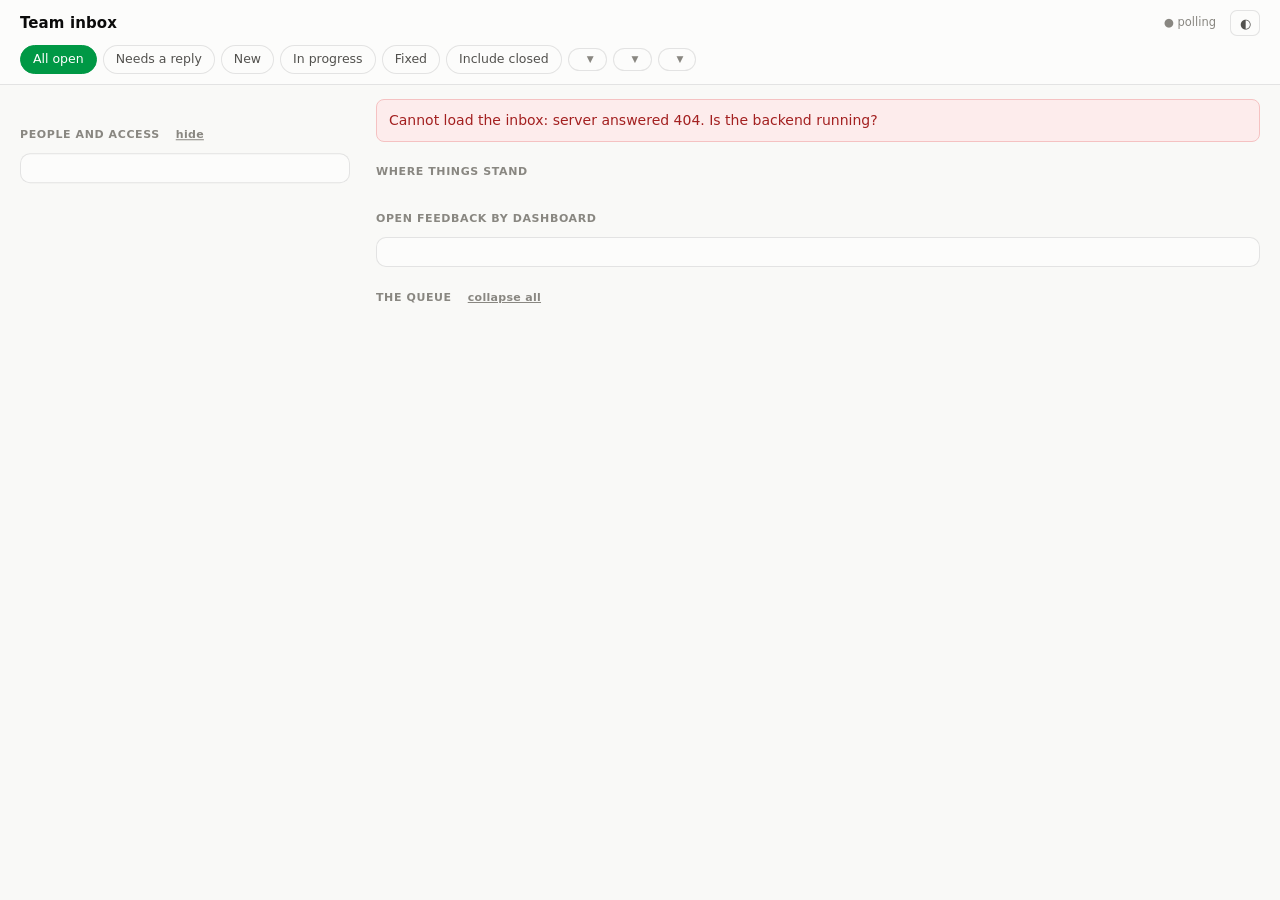
==== backend/QlikCollaboration.Api/wwwroot/admin/index.html @ 84ba2938 "Serve the admin panel at /admin; the root is the API Port 5000 was serving a UI at its root, so anyt" ====
<!doctype html>
<html lang="en">
<head>
<meta charset="utf-8"/>
<meta name="viewport" content="width=device-width, initial-scale=1"/>
<title>Qlik Collaboration — team inbox</title>
<style>
  /* ----------------------------------------------------------------------
     Tokens. Surfaces, ink and gridlines from the validated reference
     palette; Qlik green stays as the brand accent so this panel and the
     extension read as one product.

     Status colours are the reserved status palette, and are the same in
     both modes by design. The mapping avoids putting `serious` next to
     `warning`: those two measure normal-vision dE 13.6, under the 15 floor,
     which no amount of labelling excuses. `new` therefore takes the
     categorical blue instead, and the four segment colours that do end up
     side by side clear both separation gates in both modes (CVD dE 10.7,
     normal-vision 20.2).
     ------------------------------------------------------------------- */
  :root {
    color-scheme: light;
    --page: #f9f9f7;
    --card: #fcfcfb;
    --ink: #0b0b0b;
    --ink-2: #52514e;
    --muted: #898781;
    --grid: #e1e0d9;
    --hair: rgba(11, 11, 11, .10);
    --brand: #009845;
    --brand-ink: #007d39;

    --s-new: #2a78d6;
    --s-progress: #fab219;
    --s-fixed: #0ca30c;
    --s-closed: #898781;
    --s-critical: #d03b3b;
  }
  @media (prefers-color-scheme: dark) {
    :root:not([data-theme="light"]) {
      color-scheme: dark;
      --page: #0d0d0d;
      --card: #1a1a19;
      --ink: #ffffff;
      --ink-2: #c3c2b7;
      --muted: #898781;
      --grid: #2c2c2a;
      --hair: rgba(255, 255, 255, .10);
      --brand: #12b055;
      --brand-ink: #35c46f;
      --s-new: #3987e5;
    }
  }
  :root[data-theme="dark"] {
    color-scheme: dark;
    --page: #0d0d0d;
    --card: #1a1a19;
    --ink: #ffffff;
    --ink-2: #c3c2b7;
    --muted: #898781;
    --grid: #2c2c2a;
    --hair: rgba(255, 255, 255, .10);
    --brand: #12b055;
    --brand-ink: #35c46f;
    --s-new: #3987e5;
  }

  * { box-sizing: border-box; }
  body {
    margin: 0;
    background: var(--page);
    color: var(--ink);
    font: 14px/1.5 system-ui, -apple-system, "Segoe UI", sans-serif;
  }
  /* Two columns: the queue is the work, so it takes the room, and the roles screen
     lives beside it instead of pushing it down the page. On a wide monitor the old
     centred 1160px column left most of the screen empty. */
  .wrap {
    max-width: 1720px; margin: 0 auto; padding: 0 20px 64px;
    display: grid; grid-template-columns: 330px minmax(0, 1fr);
    gap: 0 26px; align-items: start;
  }
  .side { position: sticky; top: 104px; }      /* clears the two-row header */
  .main { min-width: 0; }                       /* lets the queue shrink, not overflow */

  /* Hidden: the queue takes the whole width and the way back is in the header. */
  .wrap.no-side { grid-template-columns: minmax(0, 1fr); }
  .wrap.no-side .side { display: none; }

  /* Narrow screens have no room for a second column; stack and stop sticking. */
  @media (max-width: 1150px) {
    .wrap { grid-template-columns: minmax(0, 1fr); }
    .side { position: static; }
  }

  /* ---------- header ---------- */
  header {
    position: sticky; top: 0; z-index: 20;
    background: var(--card);
    border-bottom: 1px solid var(--hair);
  }
  /* Two rows on purpose. One row could not hold the title, six pills, three
     dropdowns and the status without wrapping, and a wrapped flex row puts the
     connection state on a line of its own looking orphaned. */
  /* Same width as .wrap below, or the title sits inset from the content it heads
     and the two look like separate pages on a wide monitor. */
  .head-in {
    max-width: 1720px; margin: 0 auto; padding: 10px 20px 0;
    display: flex; align-items: center; gap: 14px;
  }
  .head-filters { padding: 9px 20px 10px; }
  h1 { margin: 0; font-size: 15px; font-weight: 600; letter-spacing: .1px; }
  h1 b { color: var(--muted); font-weight: 400; }
  .spacer { flex: 1; }

  .conn { font-size: 11.5px; color: var(--muted); white-space: nowrap; }
  .conn::before { content: "● "; color: var(--muted); }
  .conn.live::before { color: var(--s-fixed); }
  .conn.down::before { color: var(--s-critical); }

  .icon-btn {
    border: 1px solid var(--hair); background: var(--card); color: var(--ink-2);
    border-radius: 7px; width: 30px; height: 26px; cursor: pointer;
    font-size: 13px; line-height: 1;
  }
  .icon-btn:hover { border-color: var(--brand); color: var(--brand-ink); }
  /* .icon-btn is a fixed 30px box built for a single glyph. This one carries a word,
     which overflowed it and ran into the connection status beside it. */
  .text-btn {
    width: auto; padding: 0 11px; font-size: 12px; white-space: nowrap;
    border-radius: 20px; flex: none;
  }

  /* ---------- filters: one row, above everything they affect ---------- */
  .filters { display: flex; gap: 6px; flex-wrap: wrap; align-items: center; }
  .filters button {
    border: 1px solid var(--hair); background: var(--card); color: var(--ink-2);
    border-radius: 20px; padding: 4px 12px; font: inherit; font-size: 12.5px;
    cursor: pointer;
  }
  .filters button:hover { border-color: var(--brand); }
  .filters button.on { background: var(--brand); border-color: var(--brand); color: #fff; }
  /* ---------- searchable dropdown ----------
     A native <select> is fine for five options and unusable for a hundred: no
     typing, no filtering, just a long scroll. This is a button plus a popover
     with a search box, which is the same interaction people already know from
     every other picker. */
  .combo { position: relative; }
  .combo-btn {
    display: flex; align-items: center; gap: 6px; max-width: 230px;
    border: 1px solid var(--hair); background: var(--card); color: var(--ink-2);
    border-radius: 20px; padding: 4px 10px; font: inherit; font-size: 12.5px;
    cursor: pointer;
  }
  .combo-btn:hover { border-color: var(--brand); }
  .combo-label { overflow: hidden; text-overflow: ellipsis; white-space: nowrap; }
  .combo-caret { color: var(--muted); font-size: 9px; flex: none; }
  /* An active filter has to look active, or a narrowed list reads as
     "the comments are gone". */
  .combo.on .combo-btn { border-color: var(--brand); color: var(--brand-ink); font-weight: 600; }

  .combo-pop {
    position: absolute; z-index: 40; top: calc(100% + 5px); left: 0; width: 268px;
    background: var(--card); border: 1px solid var(--hair); border-radius: 10px;
    box-shadow: 0 10px 28px rgba(0, 0, 0, .18); padding: 7px;
  }
  .combo-pop[hidden] { display: none; }
  .combo-search {
    width: 100%; border: 1px solid var(--hair); border-radius: 7px;
    background: var(--page); color: var(--ink);
    padding: 5px 9px; font: inherit; font-size: 12.5px; margin-bottom: 5px;
  }
  .combo-search:focus { outline: none; border-color: var(--brand); }
  .combo-list { max-height: 260px; overflow-y: auto; }
  .combo-opt {
    padding: 5px 9px; border-radius: 6px; font-size: 12.5px; color: var(--ink-2);
    cursor: pointer; overflow: hidden; text-overflow: ellipsis; white-space: nowrap;
  }
  .combo-opt:hover, .combo-opt.active { background: var(--page); color: var(--ink); }
  .combo-opt.sel { color: var(--brand-ink); font-weight: 600; }
  .combo-opt b { background: rgba(0, 152, 69, .18); font-weight: 700; border-radius: 2px; }
  .combo-note { padding: 6px 9px; font-size: 11.5px; color: var(--muted); }
  #fClear {
    border: 0; background: none; color: var(--muted); padding: 2px 4px;
    font: inherit; font-size: 12px; cursor: pointer; text-decoration: underline;
  }
  #fClear:hover { color: var(--s-critical); }

  /* ---------- overview ---------- */
  .section-label {
    font-size: 11px; font-weight: 700; letter-spacing: .6px; text-transform: uppercase;
    color: var(--muted); margin: 22px 0 9px;
  }
  .kpis { display: grid; grid-template-columns: 1.5fr 1fr 1fr 1fr; gap: 10px; }
  @media (max-width: 780px) { .kpis { grid-template-columns: 1fr 1fr; } }

  .tile {
    background: var(--card); border: 1px solid var(--hair); border-radius: 10px;
    padding: 12px 14px; text-align: left; font: inherit; color: inherit;
    cursor: pointer; position: relative; overflow: hidden;
  }
  .tile:hover { border-color: var(--brand); }
  .tile.on { border-color: var(--brand); box-shadow: inset 0 0 0 1px var(--brand); }
  /* the state each tile stands for, as a bar down its left edge */
  .tile::before {
    content: ""; position: absolute; left: 0; top: 0; bottom: 0; width: 3px;
    background: var(--tile-accent, transparent);
  }
  .tile-label { font-size: 12px; color: var(--ink-2); }
  /* Proportional figures: tabular-nums makes a big standalone number look loose. */
  .tile-value { font-size: 26px; font-weight: 600; line-height: 1.15; margin-top: 2px; }
  .tile-sub { font-size: 11.5px; color: var(--muted); margin-top: 1px; }

  /* the one hero figure on the page */
  .tile.hero .tile-value { font-size: 48px; font-weight: 600; letter-spacing: -1px; }
  .tile.hero .tile-sub { font-size: 12px; }

  /* ---------- breakdown ---------- */
  .panel {
    background: var(--card); border: 1px solid var(--hair); border-radius: 10px;
    padding: 14px 16px;
  }
  .legend { display: flex; gap: 14px; flex-wrap: wrap; margin-bottom: 12px; }
  .legend span { display: inline-flex; align-items: center; gap: 6px; font-size: 12px; color: var(--ink-2); }
  .legend i { width: 10px; height: 10px; border-radius: 2px; display: inline-block; }

  /* max-content lets short dashboard names hug their bars instead of leaving a
     column of dead space; the cap stops a long .qvf path from squeezing the plot. */
  .bars { display: grid; grid-template-columns: minmax(0, max-content) 1fr auto; gap: 7px 12px; align-items: center; }
  .bar-name {
    font-size: 12.5px; max-width: 230px;
    overflow: hidden; text-overflow: ellipsis; white-space: nowrap;
  }
  .bar-name em { color: var(--muted); font-style: normal; }
  .bars-note { margin-top: 9px; font-size: 12px; color: var(--muted); }

  /* ---------- people & roles ----------
     A row per person rather than a five-column table: the sidebar is 330px and a
     table with Threads / Replies / Last wrote columns simply does not fit in it. */
  .person {
    display: flex; align-items: center; gap: 8px;
    padding: 7px 0; border-top: 1px solid var(--hair);
  }
  .person:first-of-type { border-top: 0; }
  .person-main { flex: 1; min-width: 0; }
  .person-name {
    font-weight: 600; font-size: 12.5px;
    overflow: hidden; text-overflow: ellipsis; white-space: nowrap;
  }
  .person-sub { font-size: 11px; color: var(--muted); }
  .role-pick {
    flex: none;
    border: 1px solid var(--hair); background: var(--card); color: var(--ink-2);
    border-radius: 20px; padding: 3px 6px; font: inherit; font-size: 11.5px; cursor: pointer;
  }
  .role-pick:disabled { cursor: default; opacity: .6; }
  .role-admin { border-color: var(--s-critical); color: var(--s-critical); font-weight: 600; }
  .role-team  { border-color: var(--brand); color: var(--brand-ink); font-weight: 600; }
  .who-am-i { margin-bottom: 10px; font-size: 12px; color: var(--muted); }
  .who-am-i input {
    display: block; width: 100%; margin-top: 4px;
    border: 1px solid var(--hair); background: var(--card); color: var(--ink);
    border-radius: 7px; padding: 5px 9px; font: inherit; font-size: 12.5px;
  }
  .who-am-i input:focus { outline: none; border-color: var(--brand); }
  .who-am-i b { color: var(--ink-2); }
  .note {
    margin-top: 10px; font-size: 11.5px; color: var(--muted);
    border-top: 1px solid var(--hair); padding-top: 9px;
  }
  /* Track carries no fill of its own; the surface between segments is the 2px gap. */
  .bar-track { height: 14px; display: flex; gap: 2px; }
  .bar-seg { min-width: 3px; }
  .bar-seg:last-child { border-radius: 0 4px 4px 0; }   /* rounded data-end, square baseline */
  .bar-total { font-size: 12px; color: var(--ink-2); font-variant-numeric: tabular-nums; }

  #tip {
    position: fixed; z-index: 60; pointer-events: none; display: none;
    background: var(--ink); color: var(--page);
    border-radius: 6px; padding: 5px 8px; font-size: 11.5px; white-space: nowrap;
    box-shadow: 0 4px 14px rgba(0,0,0,.25);
  }

  /* ---------- thread list ---------- */
  .group-head {
    display: flex; align-items: center; gap: 8px; flex-wrap: wrap;
    margin: 20px 0 8px; font-size: 13px; font-weight: 600;
    cursor: pointer; user-select: none;
  }
  .group-head .sheet { color: var(--muted); font-weight: 400; }
  .grp-caret {
    flex: none; width: 15px; color: var(--muted); font-size: 10px;
    transition: transform .12s;
  }
  .group-head.collapsed .grp-caret { transform: rotate(-90deg); }
  /* what is hidden, so a collapsed group is never mistaken for an empty one */
  .grp-count {
    font-weight: 400; font-size: 11.5px; color: var(--muted);
    border: 1px solid var(--hair); border-radius: 20px; padding: 0 7px;
  }
  .group-head.collapsed .grp-count { color: var(--ink-2); border-color: var(--muted); }
  .queue-head { display: flex; align-items: center; gap: 10px; }
  .queue-head button {
    border: 0; background: none; color: var(--muted); font: inherit; font-size: 11px;
    letter-spacing: .3px; cursor: pointer; text-transform: none; text-decoration: underline;
  }
  .queue-head button:hover { color: var(--brand-ink); }
  .group-head a { color: var(--brand-ink); text-decoration: none; font-weight: 400; font-size: 12px; }
  .group-head a:hover { text-decoration: underline; }

  .item {
    background: var(--card); border: 1px solid var(--hair);
    border-left: 3px solid transparent; border-radius: 8px;
    padding: 10px 13px; margin-bottom: 8px;
  }
  .item.unanswered { border-left-color: var(--s-critical); }

  .meta { display: flex; align-items: center; gap: 8px; flex-wrap: wrap; margin-bottom: 3px; }
  .who { font-weight: 600; font-size: 13px; }
  .when { color: var(--muted); font-size: 12px; }
  .body { white-space: pre-wrap; word-break: break-word; margin-bottom: 7px; }

  .chip {
    border: 0; border-radius: 20px; padding: 2px 9px; font: inherit;
    font-size: 10.5px; font-weight: 700; letter-spacing: .4px; text-transform: uppercase;
    cursor: pointer; color: #fff;
  }
  .chip.s-new      { background: var(--s-new); }
  .chip.s-progress { background: var(--s-progress); color: #3a2a00; }
  .chip.s-fixed    { background: var(--s-fixed); }
  .chip.s-closed   { background: var(--s-closed); }
  .chip:hover { filter: brightness(.94); }

  .tag { font-size: 11.5px; color: var(--muted); }
  /* the signal the queue exists for — never colour alone, always the words too */
  .tag.waiting { color: var(--s-critical); font-weight: 600; }

  .actions { display: flex; gap: 12px; align-items: center; }
  .actions a, .actions button.link {
    color: var(--muted); font-size: 12px; text-decoration: none; background: none;
    border: 0; padding: 0; cursor: pointer; font: inherit; font-size: 12px;
  }
  .actions a:hover, .actions button.link:hover { color: var(--ink); text-decoration: underline; }
  .actions .open { color: var(--brand-ink); font-weight: 500; }
  .actions .danger:hover { color: var(--s-critical); }
  /* armed: the next click really deletes */
  .actions .danger.armed { color: var(--s-critical); font-weight: 700; }

  .replies { margin: 8px 0 0; padding-left: 12px; border-left: 2px solid var(--grid); }
  .reply { padding: 4px 0; font-size: 13px; }

  .empty { text-align: center; color: var(--muted); padding: 54px 20px; }
  .empty strong { display: block; font-size: 16px; color: var(--ink-2); margin-bottom: 6px; }
  .error {
    background: #fdecec; border: 1px solid #f5c2c2; color: #a32020;
    border-radius: 8px; padding: 10px 12px; margin: 14px 0;
  }
  @media (prefers-color-scheme: dark) {
    :root:not([data-theme="light"]) .error { background: #2a1414; border-color: #5b2626; color: #f0a9a9; }
  }
</style>
</head>
<body>

<header>
  <div class="head-in">
    <h1>Team inbox <b id="count"></b></h1>
    <div class="spacer"></div>
    <button class="icon-btn text-btn" id="showSide" title="Show people and access" style="display:none">People</button>
    <div class="conn" id="conn">connecting…</div>
    <button class="icon-btn" id="theme" title="Light / dark">◐</button>
  </div>
  <div class="head-in head-filters">
    <div class="filters" id="filters">
      <button data-f="all" class="on">All open</button>
      <button data-f="unanswered">Needs a reply</button>
      <button data-f="new">New</button>
      <button data-f="in_progress">In progress</button>
      <button data-f="fixed">Fixed</button>
      <button data-f="closed">Include closed</button>
      <div class="combo" id="cUser"></div>
      <div class="combo" id="cApp"></div>
      <div class="combo" id="cSheet"></div>
      <button id="fClear" style="display:none">clear</button>
    </div>
  </div>
</header>

<div class="wrap" id="wrap">
  <aside class="side" id="side">
    <div class="section-label queue-head">
      <span>People and access</span>
      <button id="collapseSide" type="button">hide</button>
    </div>
    <div class="panel" id="people"></div>
  </aside>

  <main class="main">
    <div id="err" class="error" style="display:none"></div>

    <div class="section-label">Where things stand</div>
    <div class="kpis" id="kpis"></div>

    <div class="section-label">Open feedback by dashboard</div>
    <div class="panel" id="breakdown"></div>

    <div class="section-label queue-head">
      <span>The queue</span>
      <button id="collapseAll" type="button">collapse all</button>
    </div>
    <div id="list"></div>
  </main>
</div>

<div id="tip"></div>

<script src="/signalr.min.js"></script>
<script>
(function () {
  "use strict";

  var STATUS = [
    { key: "new",         label: "New",         cls: "s-new",      color: "--s-new" },
    { key: "in_progress", label: "In progress", cls: "s-progress", color: "--s-progress" },
    { key: "fixed",       label: "Fixed",       cls: "s-fixed",    color: "--s-fixed" },
    { key: "closed",      label: "Closed",      cls: "s-closed",   color: "--s-closed" }
  ];
  var STATUS_BY = {};
  STATUS.forEach(function (s) { STATUS_BY[s.key] = s; });
  var ORDER = STATUS.map(function (s) { return s.key; });

  var qlikBaseUrl = "";
  var filter = "all";
  var fUser = "", fApp = "", fSheet = "";
  var items = [];
  var expanded = {};
  var lastPayload = "";

  var $ = function (id) { return document.getElementById(id); };
  var $list = $("list"), $count = $("count"), $conn = $("conn"), $err = $("err");
  var $kpis = $("kpis"), $breakdown = $("breakdown"), $tip = $("tip");
  var $fClear = $("fClear");
  // group key -> true when its threads are folded away; remembered per person
  var collapsed = {};
  try { collapsed = JSON.parse(localStorage.getItem("qlikCollab.collapsed") || "{}") || {}; }
  catch (e) { collapsed = {}; }
  function saveCollapsed() {
    try { localStorage.setItem("qlikCollab.collapsed", JSON.stringify(collapsed)); }
    catch (e) { /* private mode - it just will not be remembered */ }
  }

  function esc(s) {
    return String(s === null || s === undefined ? "" : s)
      .replace(/&/g, "&amp;").replace(/</g, "&lt;").replace(/>/g, "&gt;")
      .replace(/"/g, "&quot;").replace(/'/g, "&#39;");
  }
  function cssVar(name) {
    return getComputedStyle(document.documentElement).getPropertyValue(name).trim();
  }

  // ---- time ---------------------------------------------------------------
  // Guarded at both ends: a row stamped by the backend can sit ahead of this
  // machine's clock (different timezone, or a clock set back), and unguarded
  // "days ago" arithmetic prints things like "-12 days ago".
  function startOfDay(d) { var x = new Date(d); x.setHours(0, 0, 0, 0); return x; }
  function daysSince(iso) {
    return Math.round((startOfDay(new Date()) - startOfDay(new Date(iso))) / 86400000);
  }
  function fmtTime(iso) {
    var d = new Date(iso);
    var hm = ("0" + d.getHours()).slice(-2) + ":" + ("0" + d.getMinutes()).slice(-2);
    var days = daysSince(iso);
    if (days === 0) return "today " + hm;
    if (days === 1) return "yesterday " + hm;
    if (days > 1 && days < 7) return days + " days ago";
    return d.toLocaleDateString() + " " + hm;
  }
  function waitedLabel(iso) {
    var days = daysSince(iso);
    if (days <= 0) return "waiting";                 // today, or clock skew
    return "waiting " + days + (days === 1 ? " day" : " days");
  }

  function qlikUrl(it) {
    if (!qlikBaseUrl) return null;
    return qlikBaseUrl + "/sense/app/" + encodeURIComponent(it.appId) +
           "/sheet/" + encodeURIComponent(it.sheetId) + "/state/analysis";
  }
  function appLabel(it) { return it.appName || it.appId; }
  function sheetLabel(it) { return it.sheetName || it.sheetId; }
  function sheetKey(it) { return it.appId + "|" + it.sheetId; }
  function isWaiting(it) { return it.replyCount === 0 && it.status !== "closed"; }

  function showError(msg) { $err.textContent = msg; $err.style.display = ""; }
  function clearError() { $err.style.display = "none"; }

  // ---- filtering ----------------------------------------------------------
  // The dropdowns scope the whole view. The status pills then drill into that
  // scope, which is why the tiles and the chart are computed before the pill is
  // applied: they are the thing the pill is a drill-down of.
  function inScope(it) {
    if (fUser && it.author !== fUser) return false;
    if (fApp && it.appId !== fApp) return false;
    if (fSheet && sheetKey(it) !== fSheet) return false;
    return true;
  }
  function matchesStatus(it) {
    if (filter === "all") return it.status !== "closed";
    if (filter === "closed") return true;
    if (filter === "unanswered") return isWaiting(it);
    return it.status === filter;
  }

  // ---- dropdowns ----------------------------------------------------------
  function distinct(list, keyOf, nameOf, fallbackOf) {
    var byKey = {}, out = [];
    list.forEach(function (it) {
      var k = keyOf(it);
      if (!k) return;
      var name = nameOf(it);
      if (!byKey[k]) { byKey[k] = { value: k, label: name || fallbackOf(it), named: !!name }; out.push(byKey[k]); }
      else if (!byKey[k].named && name) { byKey[k].label = name; byKey[k].named = true; }
    });
    return out.sort(function (a, b) { return a.label.localeCompare(b.label); });
  }
  // A native <select> is fine for five options and unusable for a hundred: no
  // typing, no filtering, just a long scroll. Same contract as the select it
  // replaces — setOptions returns the value that survived, so a choice whose data
  // has gone falls back to "all" instead of filtering against something absent.
  var openCombo = null;
  var MAX_ROWS = 300;               // a hundred is fine; ten thousand must not render

  function Combo(id, allLabel, onPick) {
    var root = $(id);
    root.innerHTML =
      '<button class="combo-btn" type="button" aria-haspopup="listbox" aria-expanded="false">' +
        '<span class="combo-label"></span><span class="combo-caret">▼</span></button>' +
      '<div class="combo-pop" hidden>' +
        '<input class="combo-search" type="text" placeholder="Search…" autocomplete="off" spellcheck="false"/>' +
        '<div class="combo-list" role="listbox"></div></div>';

    var btn = root.querySelector(".combo-btn"),
        lab = root.querySelector(".combo-label"),
        pop = root.querySelector(".combo-pop"),
        search = root.querySelector(".combo-search"),
        list = root.querySelector(".combo-list");
    var options = [], value = "", shown = [], active = -1;

    function allText() { return allLabel + " (" + options.length + ")"; }
    function paint() {
      var hit = null;
      options.forEach(function (o) { if (o.value === value) hit = o; });
      lab.textContent = hit ? hit.label : allText();
      btn.title = lab.textContent;
      root.classList.toggle("on", !!value);
    }
    function mark(label, q) {
      var i = q ? label.toLowerCase().indexOf(q) : -1;
      if (i === -1) return esc(label);
      return esc(label.slice(0, i)) + "<b>" + esc(label.slice(i, i + q.length)) + "</b>" +
             esc(label.slice(i + q.length));
    }
    function renderList() {
      var q = search.value.trim().toLowerCase();
      shown = q ? options.filter(function (o) { return o.label.toLowerCase().indexOf(q) !== -1; }) : options;
      var html = '<div class="combo-opt' + (value ? "" : " sel") + '" data-v="" role="option">' +
                 esc(allText()) + "</div>";
      html += shown.slice(0, MAX_ROWS).map(function (o, i) {
        return '<div class="combo-opt' + (o.value === value ? " sel" : "") +
               (i === active ? " active" : "") + '" data-v="' + esc(o.value) +
               '" role="option" title="' + esc(o.label) + '">' + mark(o.label, q) + "</div>";
      }).join("");
      if (!shown.length) html += '<div class="combo-note">Nothing matches “' + esc(search.value.trim()) + "”</div>";
      else if (shown.length > MAX_ROWS)
        html += '<div class="combo-note">' + (shown.length - MAX_ROWS) + " more — keep typing to narrow</div>";
      list.innerHTML = html;
      var act = list.querySelector(".combo-opt.active");
      if (act) act.scrollIntoView({ block: "nearest" });
    }
    function open() {
      if (openCombo) openCombo();          // only one popover at a time
      openCombo = close;
      pop.hidden = false;
      btn.setAttribute("aria-expanded", "true");
      search.value = ""; active = -1;
      renderList();
      search.focus();
    }
    function close() {
      pop.hidden = true;
      btn.setAttribute("aria-expanded", "false");
      if (openCombo === close) openCombo = null;
    }
    function pick(v) { value = v; paint(); close(); onPick(); }

    btn.addEventListener("click", function (e) {
      e.stopPropagation();
      if (pop.hidden) open(); else close();
    });
    root.addEventListener("click", function (e) { e.stopPropagation(); });
    search.addEventListener("input", function () { active = -1; renderList(); });
    search.addEventListener("keydown", function (e) {
      var n = Math.min(shown.length, MAX_ROWS);
      if (e.key === "ArrowDown" || e.key === "ArrowUp") {
        e.preventDefault();
        if (!n) return;
        active = e.key === "ArrowDown" ? (active + 1) % n : (active <= 0 ? n - 1 : active - 1);
        renderList();
      } else if (e.key === "Enter") {
        e.preventDefault();
        if (active >= 0 && shown[active]) pick(shown[active].value);
        else if (n === 1) pick(shown[0].value);        // one match left: just take it
      } else if (e.key === "Escape") {
        e.preventDefault(); close(); btn.focus();
      }
    });
    list.addEventListener("click", function (e) {
      var opt = e.target.closest(".combo-opt");
      if (opt) pick(opt.getAttribute("data-v"));
    });

    return {
      setOptions: function (opts, current) {
        options = opts;
        value = (current && opts.some(function (o) { return o.value === current; })) ? current : "";
        paint();
        if (!pop.hidden) renderList();
        return value;
      },
      get value() { return value; },
      clear: function () { value = ""; paint(); }
    };
  }
  document.addEventListener("click", function () { if (openCombo) openCombo(); });

  function syncFilters() {
    fUser = cUser.setOptions(
      distinct(items, function (i) { return i.author; },
                      function (i) { return i.author; },
                      function (i) { return i.author; }), fUser);
    fApp = cApp.setOptions(
      distinct(items, function (i) { return i.appId; },
                      function (i) { return i.appName; },
                      function (i) { return i.appId; }), fApp);
    var forSheets = fApp ? items.filter(function (i) { return i.appId === fApp; }) : items;
    fSheet = cSheet.setOptions(
      distinct(forSheets, sheetKey,
        function (i) { return i.sheetName ? (fApp ? i.sheetName : appLabel(i) + " › " + i.sheetName) : ""; },
        function (i) { return fApp ? i.sheetId : appLabel(i) + " › " + i.sheetId; }), fSheet);
    $fClear.style.display = (fUser || fApp || fSheet) ? "" : "none";
  }

  // ---- the numbers --------------------------------------------------------
  function renderKpis(scoped) {
    var waiting = scoped.filter(isWaiting);
    var oldest = waiting.reduce(function (acc, it) {
      var d = daysSince(it.createdAt);
      return d > acc ? d : acc;
    }, 0);
    var counts = {};
    scoped.forEach(function (it) { counts[it.status] = (counts[it.status] || 0) + 1; });

    function tile(cls, f, accent, label, value, sub) {
      return '<button class="tile' + (cls ? " " + cls : "") + (filter === f ? " on" : "") + '"' +
             ' data-f="' + f + '" style="--tile-accent:' + accent + '">' +
             '<div class="tile-label">' + esc(label) + "</div>" +
             '<div class="tile-value">' + value + "</div>" +
             '<div class="tile-sub">' + esc(sub) + "</div></button>";
    }

    // Age is the useful subline when there is an age to report. When every waiting
    // thread dates from today — or from ahead of this clock — say something the data
    // actually supports instead of asserting "all from today" off a skewed clock.
    var boards = {};
    waiting.forEach(function (it) { boards[it.appId] = true; });
    var boardCount = Object.keys(boards).length;
    var sub = waiting.length === 0
      ? "everything has an answer"
      : oldest > 0
        ? "oldest has waited " + oldest + (oldest === 1 ? " day" : " days")
        : "across " + boardCount + (boardCount === 1 ? " dashboard" : " dashboards");

    $kpis.innerHTML =
      tile("hero", "unanswered", "var(--s-critical)", "Needs a reply", waiting.length, sub) +
      tile("", "new", "var(--s-new)", "New", counts["new"] || 0, "not picked up yet") +
      tile("", "in_progress", "var(--s-progress)", "In progress", counts.in_progress || 0, "being worked on") +
      tile("", "fixed", "var(--s-fixed)", "Fixed", counts.fixed || 0, "awaiting close");
  }

  // Horizontal stacked bars: length compares dashboards, composition shows the
  // mix. Segments are separated by a 2px gap in the surface colour rather than a
  // stroke, and only the data-end is rounded.
  function renderBreakdown(scoped) {
    if (!scoped.length) {
      $breakdown.innerHTML = '<div class="tag">Nothing in scope to summarise.</div>';
      return;
    }
    var groups = {}, order = [];
    scoped.forEach(function (it) {
      var k = it.appId;
      if (!groups[k]) { groups[k] = { label: appLabel(it), named: !!it.appName, total: 0, by: {}, sheets: {} }; order.push(k); }
      var g = groups[k];
      if (!g.named && it.appName) { g.label = it.appName; g.named = true; }
      g.total++;
      g.by[it.status] = (g.by[it.status] || 0) + 1;
      g.sheets[it.sheetId] = true;
    });

    order.sort(function (a, b) { return groups[b].total - groups[a].total; });

    // The question is "which dashboard is piling up", and past a handful of rows
    // that answer is buried in a wall of near-identical bars that also pushes the
    // queue off the screen. Show the leaders and account for the rest in a note.
    //
    // The remainder is deliberately NOT a bar. It is an aggregate of many
    // dashboards, so its length is not comparable with a single one's - drawn as a
    // bar it was both longer than the scale allowed (it overflowed the panel) and
    // an invitation to read "Other" as the busiest dashboard.
    var TOP = 8, tail = order.slice(TOP), tailTotal = 0;
    if (tail.length > 1) {
      tail.forEach(function (k) { tailTotal += groups[k].total; });
      order = order.slice(0, TOP);
    } else {
      tail = [];
    }
    var max = order.reduce(function (m, k) { return Math.max(m, groups[k].total); }, 0) || 1;

    // Only the states actually on screen. A legend entry with no segment behind it
    // reads as "there is some Closed work somewhere" when the scope holds none.
    var present = {};
    scoped.forEach(function (it) { present[it.status] = true; });
    var legend = '<div class="legend">' + STATUS.filter(function (s) { return present[s.key]; })
      .map(function (s) {
        return "<span><i style='background:var(" + s.color + ")'></i>" + esc(s.label) + "</span>";
      }).join("") + "</div>";

    var rows = order.map(function (k) {
      var g = groups[k];
      var segs = STATUS.filter(function (s) { return g.by[s.key]; }).map(function (s) {
        var n = g.by[s.key];
        return '<div class="bar-seg" style="flex:' + n + ';background:var(' + s.color + ')"' +
               ' data-tip="' + esc(g.label + " · " + s.label + ": " + n +
                                  (n === 1 ? " thread" : " threads")) + '"></div>';
      }).join("");
      var sheetCount = Object.keys(g.sheets).length;
      return '<div class="bar-name" title="' + esc(g.label) + '">' + esc(g.label) +
               " <em>· " + sheetCount + (sheetCount === 1 ? " sheet" : " sheets") + "</em></div>" +
             '<div class="bar-track" style="width:' + (g.total / max * 100).toFixed(1) + '%">' + segs + "</div>" +
             '<div class="bar-total">' + g.total + "</div>";
    }).join("");

    var note = tail.length
      ? '<div class="bars-note">and ' + tail.length + " more dashboards holding " + tailTotal +
        (tailTotal === 1 ? " thread" : " threads") + " between them</div>"
      : "";
    $breakdown.innerHTML = legend + '<div class="bars">' + rows + "</div>" + note;
  }

  // ---- the list -----------------------------------------------------------
  function one(it) {
    var url = qlikUrl(it);
    var st = STATUS_BY[it.status] || STATUS_BY["new"];
    var waiting = isWaiting(it);
    var isOpen = Object.prototype.hasOwnProperty.call(expanded, it.id);

    return '<div class="item' + (waiting ? " unanswered" : "") + '">' +
      '<div class="meta">' +
        '<span class="who">' + esc(it.author) + "</span>" +
        '<span class="when">' + esc(fmtTime(it.createdAt)) + "</span>" +
        '<button class="chip ' + st.cls + '" data-id="' + it.id + '" data-status="' + esc(it.status) +
          '" title="Click to move it along">' + esc(st.label) + "</button>" +
        (waiting
          ? '<span class="tag waiting">' + esc(waitedLabel(it.createdAt)) + "</span>"
          : '<span class="tag">' + it.replyCount + (it.replyCount === 1 ? " reply" : " replies") + "</span>") +
      "</div>" +
      '<div class="body">' + esc(it.body) + "</div>" +
      '<div class="actions">' +
        (url ? '<a class="open" href="' + esc(url) + '" target="_blank" rel="noopener">open the sheet ↗</a>' : "") +
        (it.replyCount > 0
          ? '<button class="link" data-toggle="' + it.id + '">' + (isOpen ? "hide replies" : "show replies") + "</button>"
          : "") +
        // Deleting someone else's comment is the admin's job and nobody else's, so the
        // action only exists for them. The API enforces the same rule independently.
        (myRole() === "admin"
          ? '<button class="link danger" data-del="' + it.id + '">delete</button>'
          : "") +
      "</div>" +
      (isOpen ? '<div class="replies">' + (expanded[it.id].length
        ? expanded[it.id].map(function (r) {
            return '<div class="reply"><span class="who">' + esc(r.author) + "</span> " +
                   '<span class="when">' + esc(fmtTime(r.createdAt)) + "</span><br/>" + esc(r.body) + "</div>";
          }).join("")
        : '<div class="reply when">No replies.</div>') + "</div>" : "") +
      "</div>";
  }

  function render() {
    syncFilters();
    var scoped = items.filter(inScope);
    renderKpis(scoped);
    renderBreakdown(scoped);

    var shown = scoped.filter(matchesStatus);
    $count.textContent = "(" + shown.length + ")";

    if (!shown.length) {
      var narrowed = [];
      if (fUser) narrowed.push("person");
      if (fApp) narrowed.push("app");
      if (fSheet) narrowed.push("sheet");
      $list.innerHTML = '<div class="empty"><strong>Nothing here</strong>' +
        (narrowed.length
          ? "No threads match the " + narrowed.join(" and ") + " filter" + (narrowed.length > 1 ? "s" : "") + " you have set."
          : filter === "all" ? "Every comment has been closed."
                             : "No threads match this filter.") + "</div>";
      return;
    }

    var groups = [], byKey = {};
    shown.forEach(function (it) {
      var k = sheetKey(it);
      if (!byKey[k]) { byKey[k] = { first: it, items: [] }; groups.push(byKey[k]); }
      byKey[k].items.push(it);
      if (!byKey[k].first.appName && it.appName) byKey[k].first = it;
    });

    var anyOpen = groups.some(function (g) { return !collapsed[sheetKey(g.first)]; });
    $("collapseAll").textContent = anyOpen ? "collapse all" : "expand all";

    $list.innerHTML = groups.map(function (g) {
      var it = g.first, url = qlikUrl(it), key = sheetKey(it);
      var shut = !!collapsed[key];
      // The count rides the header so a folded group never looks like an empty one.
      return '<div class="group-head' + (shut ? " collapsed" : "") + '" data-group="' + esc(key) + '">' +
               '<span class="grp-caret">▼</span>' +
               "<span>" + esc(appLabel(it)) + "</span>" +
               '<span class="sheet">› ' + esc(sheetLabel(it)) + "</span>" +
               '<span class="grp-count">' + g.items.length + "</span>" +
               (url ? '<a href="' + esc(url) + '" target="_blank" rel="noopener">open in Qlik ↗</a>' : "") +
             "</div>" +
             (shut ? "" : g.items.map(one).join(""));
    }).join("");
  }

  // ---- people & roles -----------------------------------------------------
  // There is no login here: the API trusts the name it is given, so "who am I" is
  // typed rather than proven. That makes this a permission model - it decides what
  // the interface offers - and not a security boundary. Said plainly in the panel
  // too, because a roles screen that looks like access control while being advisory
  // is worse than one that admits it.

  var ROLES = [
    { v: "admin", label: "Admin", hint: "sees everything, may delete any comment and set roles" },
    { v: "team",  label: "Team",  hint: "sees every thread and gets the notifications" },
    { v: "guest", label: "Guest", hint: "sees only the threads they started" }
  ];
  var people = [];
  var me = "";
  try { me = localStorage.getItem("qlikCollab.admin") || ""; } catch (e) { me = ""; }

  function myRole() {
    for (var i = 0; i < people.length; i++) {
      if (people[i].username.toLowerCase() === me.toLowerCase()) return people[i].role;
    }
    return "guest";
  }

  function loadPeople() {
    return fetch("/api/users")
      .then(function (r) { return r.json(); })
      .then(function (list) { people = list || []; renderPeople(); })
      .catch(function () { showError("Could not load the people list."); });
  }

  function renderPeople() {
    var $p = $("people");
    var amAdmin = myRole() === "admin";

    var rows = people.map(function (u) {
      var opts = ROLES.map(function (r) {
        return '<option value="' + r.v + '"' + (u.role === r.v ? " selected" : "") + ">" +
               esc(r.label) + "</option>";
      }).join("");
      var wrote = [];
      if (u.threads) wrote.push(u.threads + (u.threads === 1 ? " thread" : " threads"));
      if (u.replies) wrote.push(u.replies + (u.replies === 1 ? " reply" : " replies"));
      if (!wrote.length) wrote.push("has not written yet");
      if (u.lastSeen) wrote.push(fmtTime(u.lastSeen));

      return '<div class="person">' +
          '<div class="person-main">' +
            '<div class="person-name" title="' + esc(u.username) +
              (u.userDirectory ? " (" + esc(u.userDirectory) + ")" : "") + '">' +
              esc(u.username) + "</div>" +
            '<div class="person-sub">' + esc(wrote.join(" · ")) + "</div>" +
          "</div>" +
          '<select class="role-pick role-' + esc(u.role) + '" data-user="' + esc(u.username) + '"' +
            (amAdmin ? "" : " disabled") + ">" + opts + "</select>" +
        "</div>";
    }).join("");

    $p.innerHTML =
      '<div class="who-am-i">You are' +
        '<input id="whoami" value="' + esc(me) + '" placeholder="your username" autocomplete="off"/>' +
        "<div style=\"margin-top:5px\">" + (me
          ? (amAdmin ? "<b>Admin</b> — you can change roles and delete any comment."
                     : "<b>" + esc(myRole()) + "</b> — only an admin can change roles.")
          : "Type your username to act as yourself.") + "</div>" +
      "</div>" +
      (rows || '<div class="person-sub">Nobody has opened the panel yet.</div>') +
      '<div class="note">' +
        ROLES.map(function (r) { return "<b>" + esc(r.label) + "</b> — " + esc(r.hint); }).join("<br/>") +
        "<br/><br/>This decides what the interface offers. It is not a login: the API " +
        "trusts the name it is sent, so it keeps people out of each other's way rather " +
        "than keeping anyone out." +
      "</div>";
  }

  // Hiding it gives the whole width to the queue; the way back is in the header, so a
  // hidden sidebar is never a hidden feature.
  function setSide(open) {
    $("wrap").classList.toggle("no-side", !open);
    $("showSide").style.display = open ? "none" : "";
    try { localStorage.setItem("qlikCollab.side", open ? "1" : "0"); } catch (e) { /* noop */ }
    if (open) loadPeople();
  }
  $("collapseSide").addEventListener("click", function () { setSide(false); });
  $("showSide").addEventListener("click", function () { setSide(true); });
  try { setSide(localStorage.getItem("qlikCollab.side") !== "0"); }
  catch (e) { setSide(true); }

  $("people").addEventListener("change", function (e) {
    var sel = e.target.closest(".role-pick");
    if (sel) {
      var user = sel.getAttribute("data-user");
      fetch("/api/users/" + encodeURIComponent(user) + "/role", {
        method: "PUT",
        headers: { "Content-Type": "application/json" },
        body: JSON.stringify({ role: sel.value, by: me })
      }).then(function (r) {
        if (r.ok) return loadPeople();
        return r.json().then(function (b) { throw new Error((b && b.error) || "server said " + r.status); });
      }).catch(function (err) {
        showError("Could not change the role: " + (err && err.message));
        loadPeople();                      // put the dropdown back to the truth
      });
      return;
    }
    if (e.target.id === "whoami") {
      me = e.target.value.trim();
      try { localStorage.setItem("qlikCollab.admin", me); } catch (e2) { /* private mode */ }
      renderPeople();
      render();     // who you are decides whether the queue offers delete at all
    }
  });

  // ---- data ---------------------------------------------------------------
  function load() {
    fetch("/api/inbox?includeClosed=" + (filter === "closed"))
      .then(function (r) { if (!r.ok) throw new Error("server answered " + r.status); return r.json(); })
      .then(function (data) {
        clearError();
        var payload = JSON.stringify(data);
        if (payload === lastPayload) return;    // never redraw an expanded thread away
        lastPayload = payload;
        items = data;
        render();
      })
      .catch(function (err) {
        showError("Cannot load the inbox: " + (err && err.message) + ". Is the backend running?");
      });
  }

  // ---- events -------------------------------------------------------------
  function applyStatusFilter(f) {
    filter = f;
    Array.prototype.forEach.call($("filters").querySelectorAll("button[data-f]"), function (b) {
      b.classList.toggle("on", b.getAttribute("data-f") === f);
    });
    lastPayload = "";          // "include closed" changes the query itself
    load();
  }

  $("filters").addEventListener("click", function (e) {
    var btn = e.target.closest("button[data-f]");
    if (btn) applyStatusFilter(btn.getAttribute("data-f"));
  });
  $kpis.addEventListener("click", function (e) {
    var tile = e.target.closest(".tile[data-f]");
    if (tile) applyStatusFilter(tile.getAttribute("data-f"));
  });

  // One control, both ways: it reads "expand all" once everything is folded.
  $("collapseAll").addEventListener("click", function () {
    var heads = $list.querySelectorAll(".group-head");
    var anyOpen = Array.prototype.some.call(heads, function (h) {
      return !collapsed[h.getAttribute("data-group")];
    });
    Array.prototype.forEach.call(heads, function (h) {
      var k = h.getAttribute("data-group");
      if (anyOpen) collapsed[k] = true; else delete collapsed[k];
    });
    saveCollapsed();
    render();
  });

  function onFilterChange() {
    fUser = cUser.value;
    fApp = cApp.value;
    // a sheet chosen under a different app is meaningless once the app changes
    fSheet = (fApp && cSheet.value.indexOf(fApp + "|") !== 0) ? "" : cSheet.value;
    render();
  }
  var cUser = Combo("cUser", "All people", onFilterChange);
  var cApp = Combo("cApp", "All apps", onFilterChange);
  var cSheet = Combo("cSheet", "All sheets", onFilterChange);
  $fClear.addEventListener("click", function () {
    fUser = fApp = fSheet = "";
    cUser.clear(); cApp.clear(); cSheet.clear();
    render();
  });

  // per-segment hover: an HTML chart is interactive, so the mix is readable
  // without counting pixels
  document.addEventListener("mousemove", function (e) {
    var seg = e.target.closest ? e.target.closest("[data-tip]") : null;
    if (!seg) { $tip.style.display = "none"; return; }
    $tip.textContent = seg.getAttribute("data-tip");
    $tip.style.display = "block";
    var pad = 12;
    $tip.style.left = Math.min(e.clientX + pad, window.innerWidth - $tip.offsetWidth - 6) + "px";
    $tip.style.top = Math.max(6, e.clientY - $tip.offsetHeight - 8) + "px";
  });

  $list.addEventListener("click", function (e) {
    // the "open in Qlik" link lives in the header and must not fold it
    var head = e.target.closest(".group-head");
    if (head && !e.target.closest("a")) {
      var key = head.getAttribute("data-group");
      if (collapsed[key]) delete collapsed[key]; else collapsed[key] = true;
      saveCollapsed();
      render();
      return;
    }

    var chip = e.target.closest("button.chip");
    if (chip) {
      var next = ORDER[(ORDER.indexOf(chip.getAttribute("data-status")) + 1) % ORDER.length];
      fetch("/api/comments/" + chip.getAttribute("data-id") + "/status", {
        method: "PUT",
        headers: { "Content-Type": "application/json" },
        body: JSON.stringify({ status: next })
      }).then(function (r) {
        if (!r.ok) throw new Error("server answered " + r.status);
        lastPayload = ""; load();
      }).catch(function (err) { showError("Could not change the status: " + (err && err.message)); });
      return;
    }
    var del = e.target.closest("button[data-del]");
    if (del) {
      // Two clicks, not a modal. It is a soft delete, but nothing in the interface
      // brings it back, so one stray click should not be enough.
      if (!del.classList.contains("armed")) {
        del.classList.add("armed");
        del.textContent = "delete?";
        clearTimeout(window.__delTimer);
        window.__delTimer = setTimeout(function () {
          del.classList.remove("armed");
          del.textContent = "delete";
        }, 3000);
        return;
      }
      fetch("/api/comments/" + del.getAttribute("data-del") + "?author=" + encodeURIComponent(me),
            { method: "DELETE" })
        .then(function (r) {
          if (!r.ok) throw new Error("server answered " + r.status);
          lastPayload = ""; load();
        })
        .catch(function (err) { showError("Could not delete: " + (err && err.message)); });
      return;
    }

    var toggle = e.target.closest("button[data-toggle]");
    if (toggle) {
      var id = toggle.getAttribute("data-toggle");
      if (Object.prototype.hasOwnProperty.call(expanded, id)) { delete expanded[id]; render(); return; }
      fetch("/api/inbox/" + id + "/replies")
        .then(function (r) { return r.json(); })
        .then(function (rs) { expanded[id] = rs || []; render(); })
        .catch(function () { showError("Could not load the replies."); });
    }
  });

  // theme: remembered, and it must beat the OS setting in both directions
  var $theme = $("theme");
  try {
    var saved = localStorage.getItem("qlikCollab.theme");
    if (saved) document.documentElement.setAttribute("data-theme", saved);
  } catch (e) { /* private mode */ }
  $theme.addEventListener("click", function () {
    var dark = document.documentElement.getAttribute("data-theme") === "dark" ||
               (!document.documentElement.getAttribute("data-theme") &&
                window.matchMedia("(prefers-color-scheme: dark)").matches);
    var next = dark ? "light" : "dark";
    document.documentElement.setAttribute("data-theme", next);
    try { localStorage.setItem("qlikCollab.theme", next); } catch (e) { /* noop */ }
    render();      // segment colours are read from CSS vars
  });

  // ---- live ---------------------------------------------------------------
  var timer = null;
  function setPoll(ms) { if (timer) clearInterval(timer); timer = setInterval(load, ms); }

  function connect() {
    if (typeof signalR === "undefined") { $conn.textContent = "polling"; return; }
    try {
      var conn = new signalR.HubConnectionBuilder()
        .withUrl("/hubs/comments").withAutomaticReconnect().build();
      conn.on("commentsChanged", load);
      conn.onreconnected(function () { $conn.className = "conn live"; $conn.textContent = "live"; load(); });
      conn.onclose(function () { $conn.className = "conn down"; $conn.textContent = "reconnecting…"; setPoll(10000); });
      conn.start().then(function () {
        $conn.className = "conn live"; $conn.textContent = "live"; setPoll(60000);
      }).catch(function () { $conn.className = "conn"; $conn.textContent = "polling"; });
    } catch (e) { $conn.className = "conn"; $conn.textContent = "polling"; }
  }

  // The Qlik host differs per deployment; ask before first render or every
  // "open the sheet" link points at the wrong machine.
  fetch("/api/config")
    .then(function (r) { return r.json(); })
    .then(function (c) { qlikBaseUrl = (c && c.qlikBaseUrl) || ""; })
    .catch(function () { /* links are simply omitted */ })
    .then(loadPeople)          // myRole() decides whether delete is offered
    .then(function () { load(); setPoll(10000); connect(); });
})();
</script>
</body>
</html>
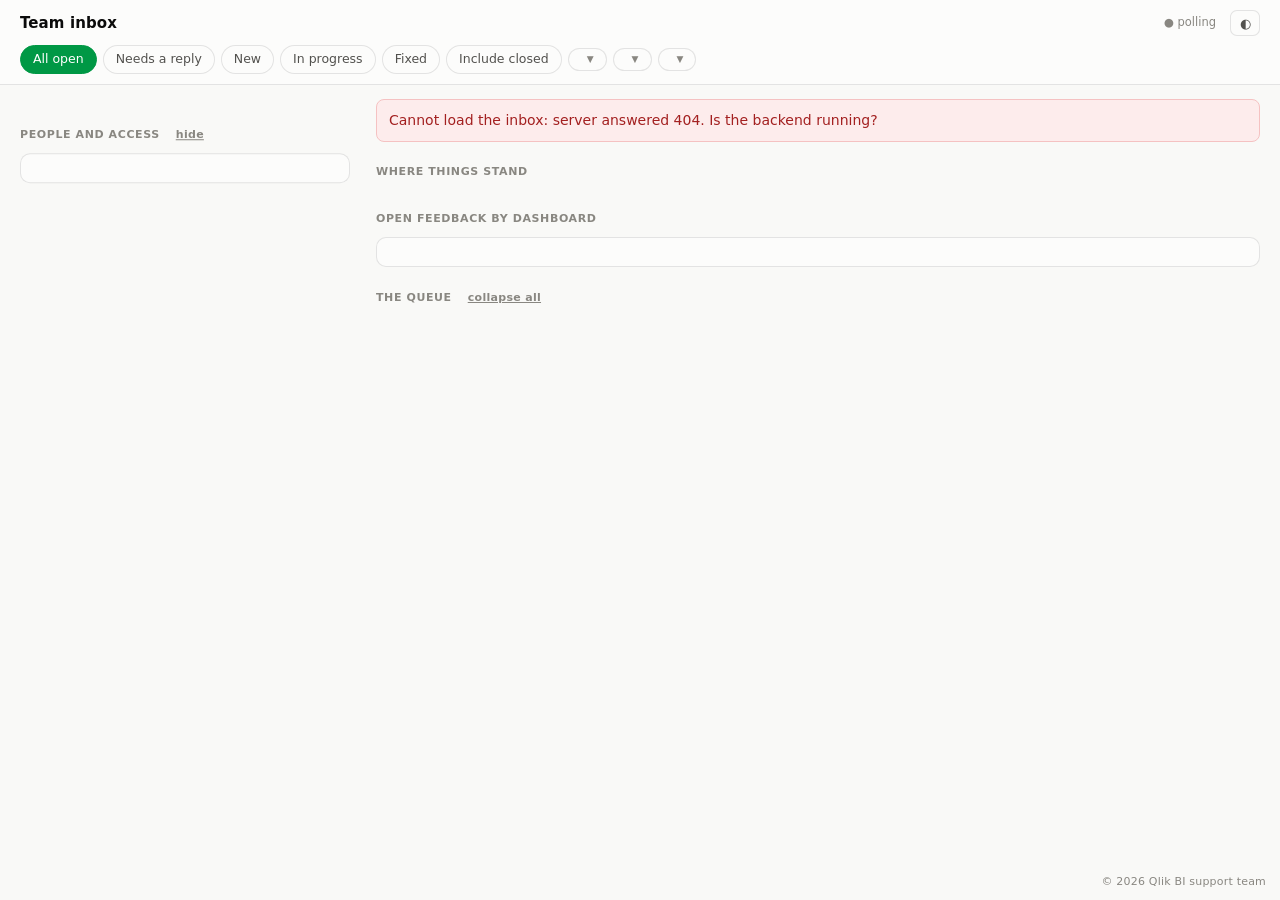
==== commit 898b2b00: "Add a copyright line to the admin panel "(c) <year> Qlik BI support team", bottom right.  Fixed to t" ====
--- a/backend/QlikCollaboration.Api/wwwroot/admin/index.html
+++ b/backend/QlikCollaboration.Api/wwwroot/admin/index.html
@@ -358,6 +358,20 @@
   @media (prefers-color-scheme: dark) {
     :root:not([data-theme="light"]) .error { background: #2a1414; border-color: #5b2626; color: #f0a9a9; }
   }
+  /* Fixed to the corner rather than placed after the content, so it is in the
+     bottom-right on a short page as well as a long one. pointer-events:none because
+     it sits over the queue: it must never swallow a click meant for a comment. */
+  .copyright {
+    position: fixed;
+    right: 14px;
+    bottom: 10px;
+    z-index: 5;
+    pointer-events: none;
+    font-size: 11px;
+    color: var(--muted);
+    letter-spacing: .2px;
+  }
+
 </style>
 </head>
 <body>
@@ -414,6 +428,8 @@
 
 <div id="tip"></div>
 
+<div class="copyright">&copy; <span id="year"></span> Qlik BI support team</div>
+
 <script src="/signalr.min.js"></script>
 <script>
 (function () {
@@ -437,6 +453,7 @@
   var lastPayload = "";
 
   var $ = function (id) { return document.getElementById(id); };
+  $("year").textContent = new Date().getFullYear();
   var $list = $("list"), $count = $("count"), $conn = $("conn"), $err = $("err");
   var $kpis = $("kpis"), $breakdown = $("breakdown"), $tip = $("tip");
   var $fClear = $("fClear");
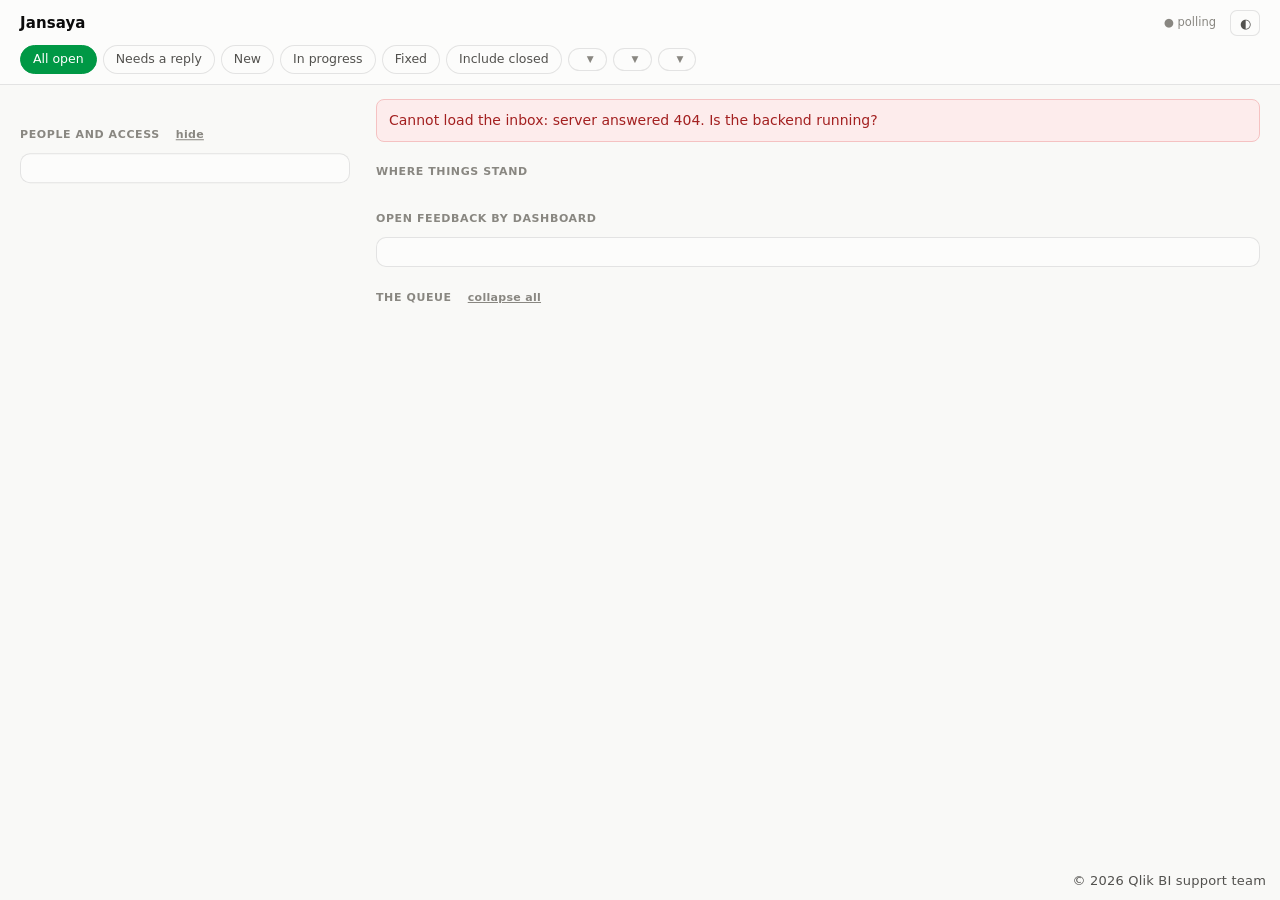
==== commit 7dfcdef4: "Rename the admin page to Jansaya and enlarge the copyright - the heading reads "Jansaya" instead of " ====
--- a/backend/QlikCollaboration.Api/wwwroot/admin/index.html
+++ b/backend/QlikCollaboration.Api/wwwroot/admin/index.html
@@ -3,7 +3,7 @@
 <head>
 <meta charset="utf-8"/>
 <meta name="viewport" content="width=device-width, initial-scale=1"/>
-<title>Qlik Collaboration — team inbox</title>
+<title>Jansaya — Qlik Collaboration</title>
 <style>
   /* ----------------------------------------------------------------------
      Tokens. Surfaces, ink and gridlines from the validated reference
@@ -367,8 +367,8 @@
     bottom: 10px;
     z-index: 5;
     pointer-events: none;
-    font-size: 11px;
-    color: var(--muted);
+    font-size: 13px;
+    color: var(--ink-2);
     letter-spacing: .2px;
   }
 
@@ -378,7 +378,7 @@
 
 <header>
   <div class="head-in">
-    <h1>Team inbox <b id="count"></b></h1>
+    <h1>Jansaya <b id="count"></b></h1>
     <div class="spacer"></div>
     <button class="icon-btn text-btn" id="showSide" title="Show people and access" style="display:none">People</button>
     <div class="conn" id="conn">connecting…</div>
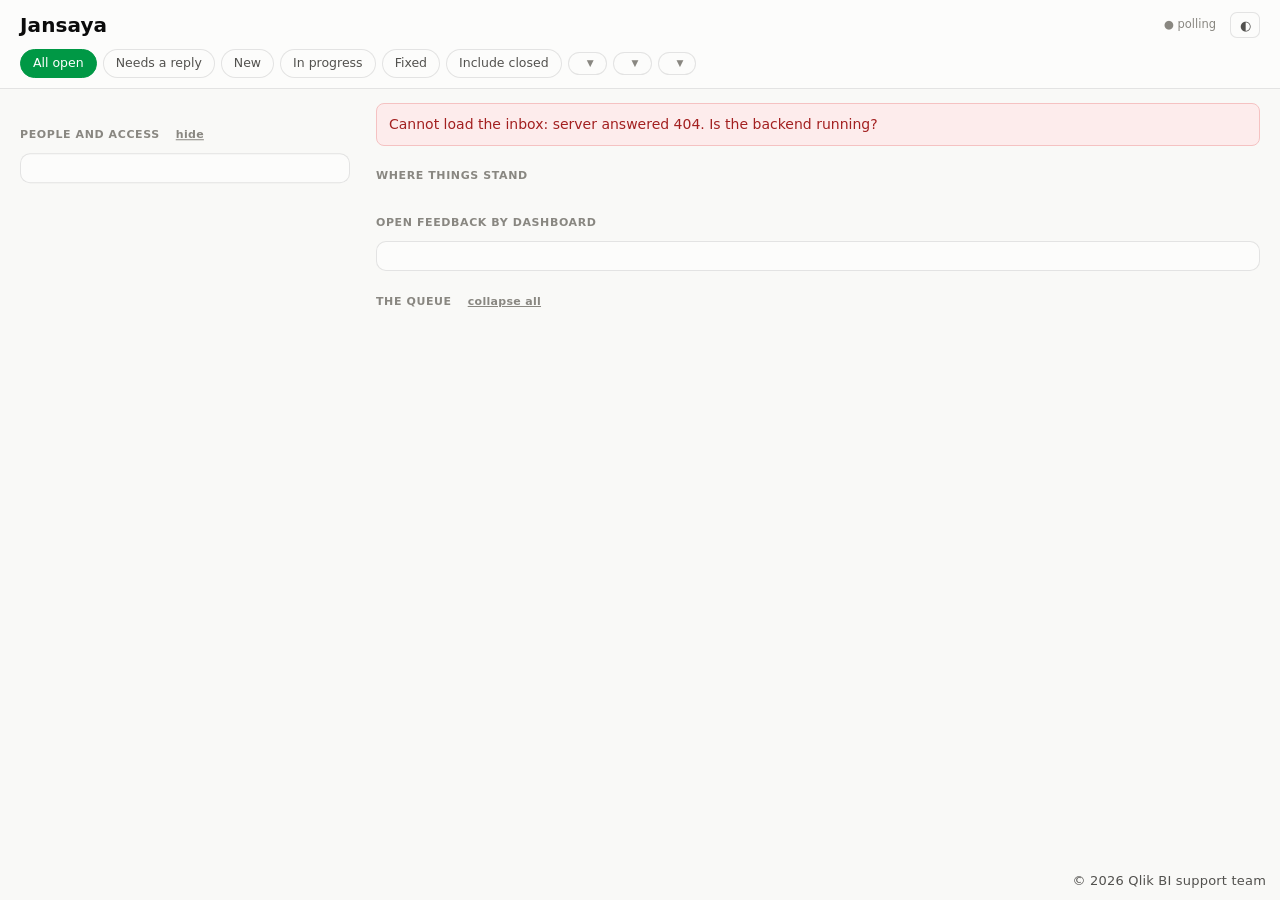
==== commit 0c82a641: "Make the Jansaya heading bigger 15px to 20px. The count beside it is held at the old 14px, so growin" ====
--- a/backend/QlikCollaboration.Api/wwwroot/admin/index.html
+++ b/backend/QlikCollaboration.Api/wwwroot/admin/index.html
@@ -109,8 +109,10 @@
     display: flex; align-items: center; gap: 14px;
   }
   .head-filters { padding: 9px 20px 10px; }
-  h1 { margin: 0; font-size: 15px; font-weight: 600; letter-spacing: .1px; }
-  h1 b { color: var(--muted); font-weight: 400; }
+  h1 { margin: 0; font-size: 20px; font-weight: 600; letter-spacing: .1px; }
+  /* The count is context, not the name — held at the old size so growing the title
+     makes the name bigger rather than the whole line. */
+  h1 b { color: var(--muted); font-weight: 400; font-size: 14px; }
   .spacer { flex: 1; }
 
   .conn { font-size: 11.5px; color: var(--muted); white-space: nowrap; }
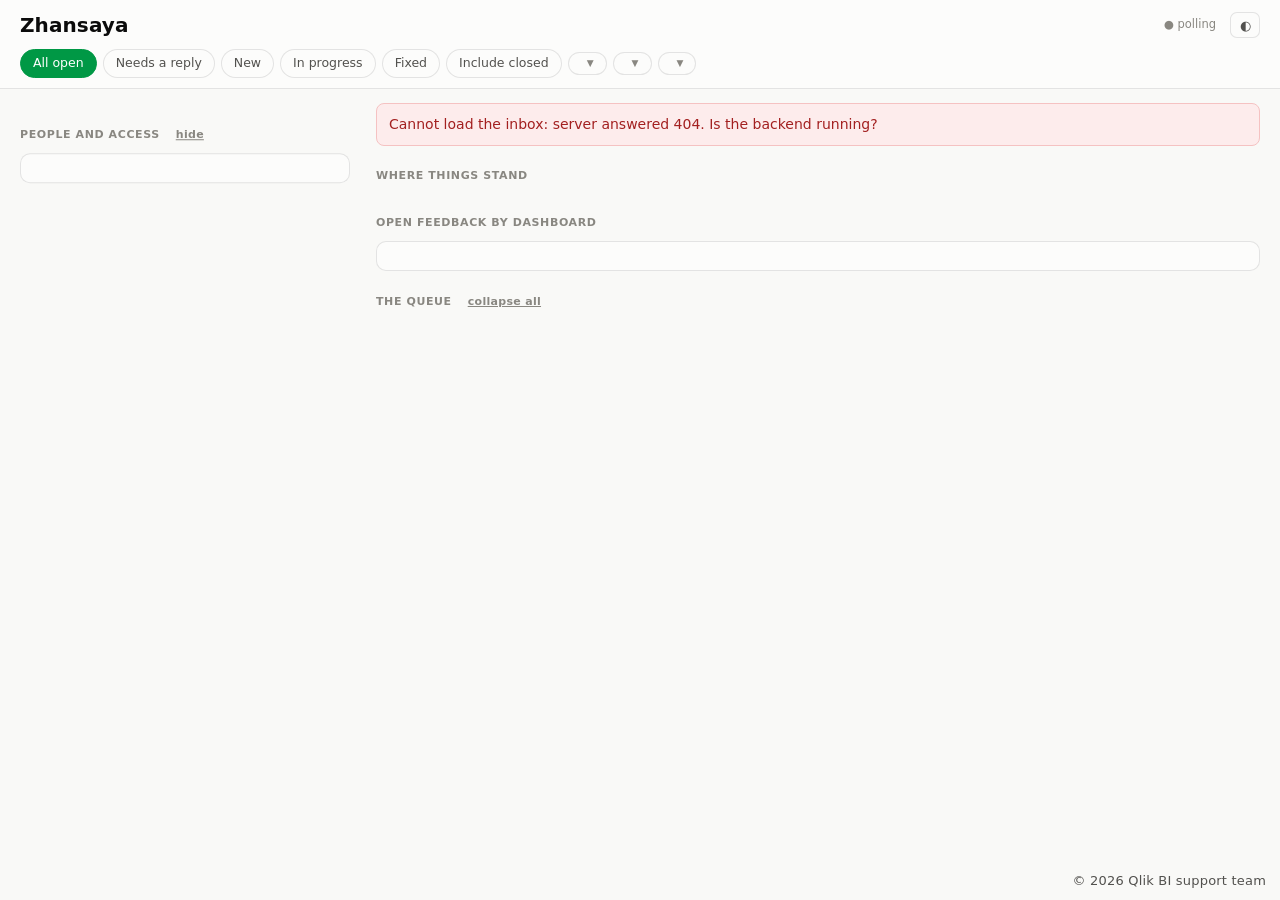
==== commit f7bdda88: "Greet on hover over the bubble (v0.14.0) Hovering the collapsed bubble now shows "Hello, I'm Zhansay" ====
--- a/backend/QlikCollaboration.Api/wwwroot/admin/index.html
+++ b/backend/QlikCollaboration.Api/wwwroot/admin/index.html
@@ -3,7 +3,7 @@
 <head>
 <meta charset="utf-8"/>
 <meta name="viewport" content="width=device-width, initial-scale=1"/>
-<title>Jansaya — Qlik Collaboration</title>
+<title>Zhansaya — Qlik Collaboration</title>
 <style>
   /* ----------------------------------------------------------------------
      Tokens. Surfaces, ink and gridlines from the validated reference
@@ -380,7 +380,7 @@
 
 <header>
   <div class="head-in">
-    <h1>Jansaya <b id="count"></b></h1>
+    <h1>Zhansaya <b id="count"></b></h1>
     <div class="spacer"></div>
     <button class="icon-btn text-btn" id="showSide" title="Show people and access" style="display:none">People</button>
     <div class="conn" id="conn">connecting…</div>
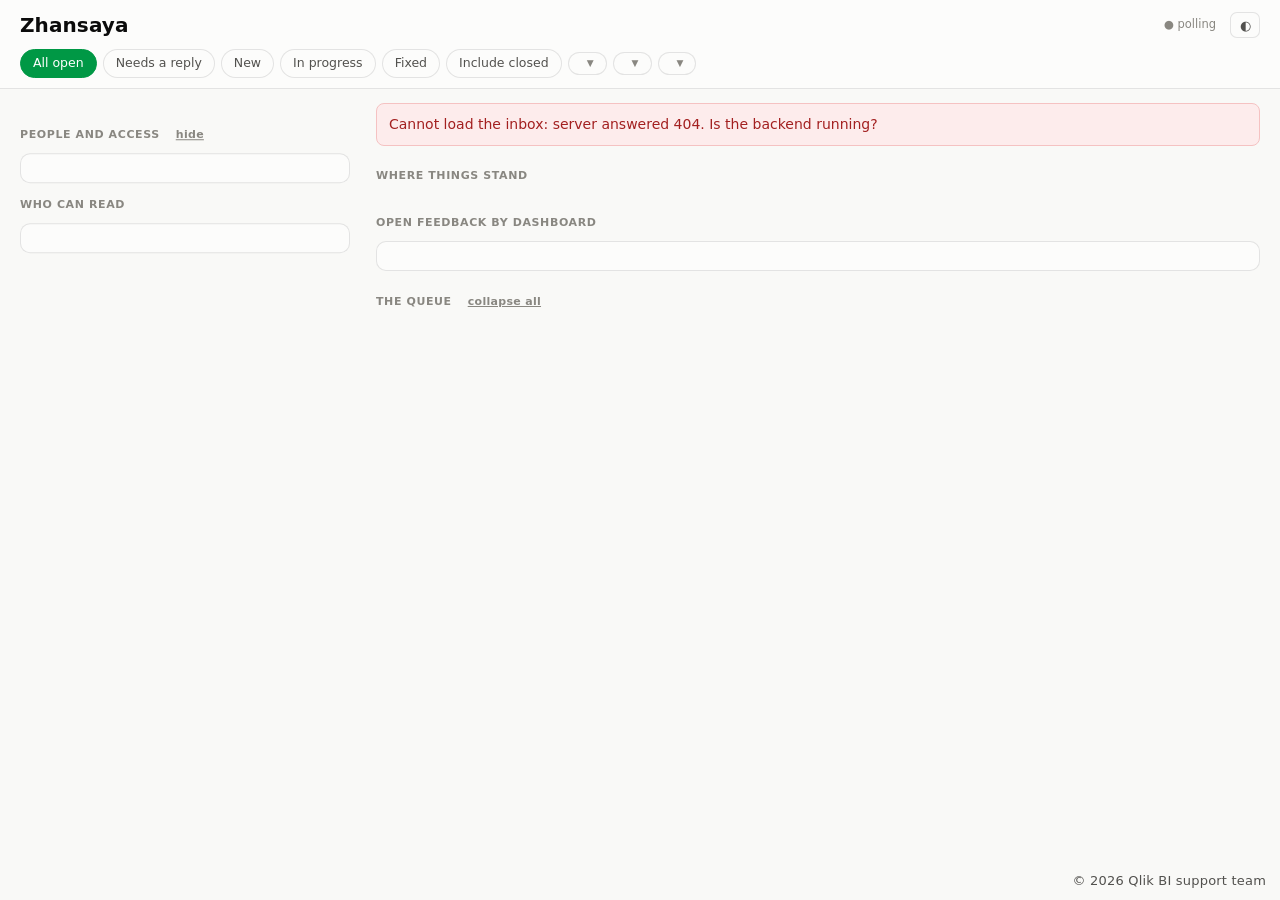
==== commit e6be8762: "with on of privasy and @ mention" ====
--- a/backend/QlikCollaboration.Api/wwwroot/admin/index.html
+++ b/backend/QlikCollaboration.Api/wwwroot/admin/index.html
@@ -373,6 +373,30 @@
     color: var(--ink-2);
     letter-spacing: .2px;
   }
+
+
+  /* ---------- who can read ----------
+     A discussion is private unless someone says otherwise, so this screen has to make
+     the exception visible at a glance rather than by reading a dropdown: the public
+     rows carry the brand colour, everything else stays quiet. */
+  .vis-app { border-top: 1px solid var(--hair); padding: 7px 0; }
+  .vis-app:first-of-type { border-top: 0; }
+  .vis-row { display: flex; align-items: center; gap: 8px; }
+  .vis-main { flex: 1; min-width: 0; }
+  .vis-name {
+    font-weight: 600; font-size: 12.5px;
+    overflow: hidden; text-overflow: ellipsis; white-space: nowrap;
+  }
+  .vis-sub { font-size: 11px; color: var(--muted); }
+  .vis-sheet { padding: 5px 0 0 12px; }
+  .vis-sheet .vis-name { font-weight: 400; font-size: 12px; }
+  .vis-pick {
+    flex: none;
+    border: 1px solid var(--hair); background: var(--card); color: var(--ink-2);
+    border-radius: 20px; padding: 3px 6px; font: inherit; font-size: 11.5px; cursor: pointer;
+  }
+  .vis-pick:disabled { cursor: default; opacity: .6; }
+  .vis-public { border-color: var(--brand); color: var(--brand-ink); font-weight: 600; }
 
 </style>
 </head>
@@ -409,6 +433,9 @@
       <button id="collapseSide" type="button">hide</button>
     </div>
     <div class="panel" id="people"></div>
+
+    <div class="section-label queue-head" style="margin-top:14px"><span>Who can read</span></div>
+    <div class="panel" id="privacy"></div>
   </aside>
 
   <main class="main">
@@ -935,13 +962,125 @@
       "</div>";
   }
 
+  // ---------- who can read ----------
+  //
+  // Private is the default and needs no row in the database, so "Private" on an app
+  // is expressed by deleting its row rather than storing a negative one. The effect
+  // is identical and it keeps the table to the exceptions, which is what makes the
+  // question "what is public?" answerable at all.
+  var privacy = [];
+
+  function loadPrivacy() {
+    return fetch("/api/visibility")
+      .then(function (r) { return r.json(); })
+      .then(function (list) { privacy = list || []; renderPrivacy(); })
+      .catch(function () { showError("Could not load who can read what."); });
+  }
+
+  function visOpt(value, current, label) {
+    return '<option value="' + value + '"' + (current === value ? " selected" : "") + ">" +
+           esc(label) + "</option>";
+  }
+
+  function renderPrivacy() {
+    var amAdmin = myRole() === "admin";
+
+    var html = privacy.map(function (a) {
+      var appSetting = a.setting === "public" ? "public" : "private";
+
+      var sheets = a.sheets.map(function (sh) {
+        var follows = a.effective ? "follows the app — public" : "follows the app — private";
+        return '<div class="vis-row vis-sheet">' +
+            '<div class="vis-main">' +
+              '<div class="vis-name" title="' + esc(sh.sheetId) + '">' +
+                esc(sh.sheetName || sh.sheetId) + "</div>" +
+              '<div class="vis-sub">' + sh.comments + (sh.comments === 1 ? " comment" : " comments") +
+                " · " + esc(sh.setting === "inherit" ? follows : "set by " + (sh.setBy || "?")) + "</div>" +
+            "</div>" +
+            '<select class="vis-pick' + (sh.effective ? " vis-public" : "") + '"' +
+              ' data-app="' + esc(a.appId) + '" data-sheet="' + esc(sh.sheetId) + '"' +
+              (amAdmin ? "" : " disabled") + ">" +
+              visOpt("inherit", sh.setting, a.effective ? "Follow app (public)" : "Follow app (private)") +
+              visOpt("public", sh.setting, "Public") +
+              visOpt("private", sh.setting, "Private") +
+            "</select>" +
+          "</div>";
+      }).join("");
+
+      return '<div class="vis-app">' +
+          '<div class="vis-row">' +
+            '<div class="vis-main">' +
+              '<div class="vis-name" title="' + esc(a.appId) + '">' +
+                esc(a.appName || a.appId) + "</div>" +
+              '<div class="vis-sub">' + a.comments + (a.comments === 1 ? " comment" : " comments") +
+                (a.setBy ? " · set by " + esc(a.setBy) : "") + "</div>" +
+            "</div>" +
+            '<select class="vis-pick' + (a.effective ? " vis-public" : "") + '"' +
+              ' data-app="' + esc(a.appId) + '"' + (amAdmin ? "" : " disabled") + ">" +
+              visOpt("public", appSetting, "Public") +
+              visOpt("private", appSetting, "Private") +
+            "</select>" +
+          "</div>" + sheets +
+        "</div>";
+    }).join("");
+
+    $("privacy").innerHTML =
+      (html || '<div class="vis-sub">Nobody has commented on anything yet.</div>') +
+      '<div class="note">' +
+        "<b>Private</b> — each person sees only the threads they started; the BI team " +
+        "sees all of them.<br/>" +
+        "<b>Public</b> — everyone who can open the sheet sees the whole discussion, " +
+        "and can mention colleagues with @.<br/><br/>" +
+        "A sheet may differ from its app: set the app once, then make the exceptions." +
+        (amAdmin ? "" : "<br/><br/>Only an admin can change this.") +
+      "</div>";
+  }
+
+  $("privacy").addEventListener("change", function (e) {
+    var sel = e.target.closest(".vis-pick");
+    if (!sel) return;
+
+    var appId = sel.getAttribute("data-app");
+    var sheetId = sel.getAttribute("data-sheet");     // absent on the app row
+    var value = sel.value;
+    var done;
+
+    // "Follow app" for a sheet, and "Private" for an app, both mean "have no row here".
+    if (value === "inherit" || (value === "private" && !sheetId)) {
+      done = fetch("/api/visibility?appId=" + encodeURIComponent(appId) +
+                   (sheetId ? "&sheetId=" + encodeURIComponent(sheetId) : "") +
+                   "&by=" + encodeURIComponent(me), { method: "DELETE" });
+    } else {
+      done = fetch("/api/visibility", {
+        method: "PUT",
+        headers: { "Content-Type": "application/json" },
+        body: JSON.stringify({
+          appId: appId,
+          sheetId: sheetId || null,
+          isPublic: value === "public",
+          by: me
+        })
+      });
+    }
+
+    done.then(function (r) {
+      // 404 from the delete means there was nothing to remove, which is the state
+      // being asked for anyway.
+      if (r.ok || r.status === 404) return loadPrivacy();
+      return r.json().then(function (b) { throw new Error((b && b.error) || "server said " + r.status); });
+    }).catch(function (err) {
+      showError("Could not change who can read this: " + (err && err.message));
+      loadPrivacy();                       // put the dropdown back to the truth
+    });
+  });
+
   // Hiding it gives the whole width to the queue; the way back is in the header, so a
   // hidden sidebar is never a hidden feature.
   function setSide(open) {
     $("wrap").classList.toggle("no-side", !open);
     $("showSide").style.display = open ? "none" : "";
     try { localStorage.setItem("qlikCollab.side", open ? "1" : "0"); } catch (e) { /* noop */ }
-    if (open) loadPeople();
+    if (open) { loadPeople(); loadPrivacy(); }
   }
   $("collapseSide").addEventListener("click", function () { setSide(false); });
   $("showSide").addEventListener("click", function () { setSide(true); });
@@ -969,6 +1108,7 @@
       me = e.target.value.trim();
       try { localStorage.setItem("qlikCollab.admin", me); } catch (e2) { /* private mode */ }
       renderPeople();
+      renderPrivacy();
       render();     // who you are decides whether the queue offers delete at all
     }
   });
